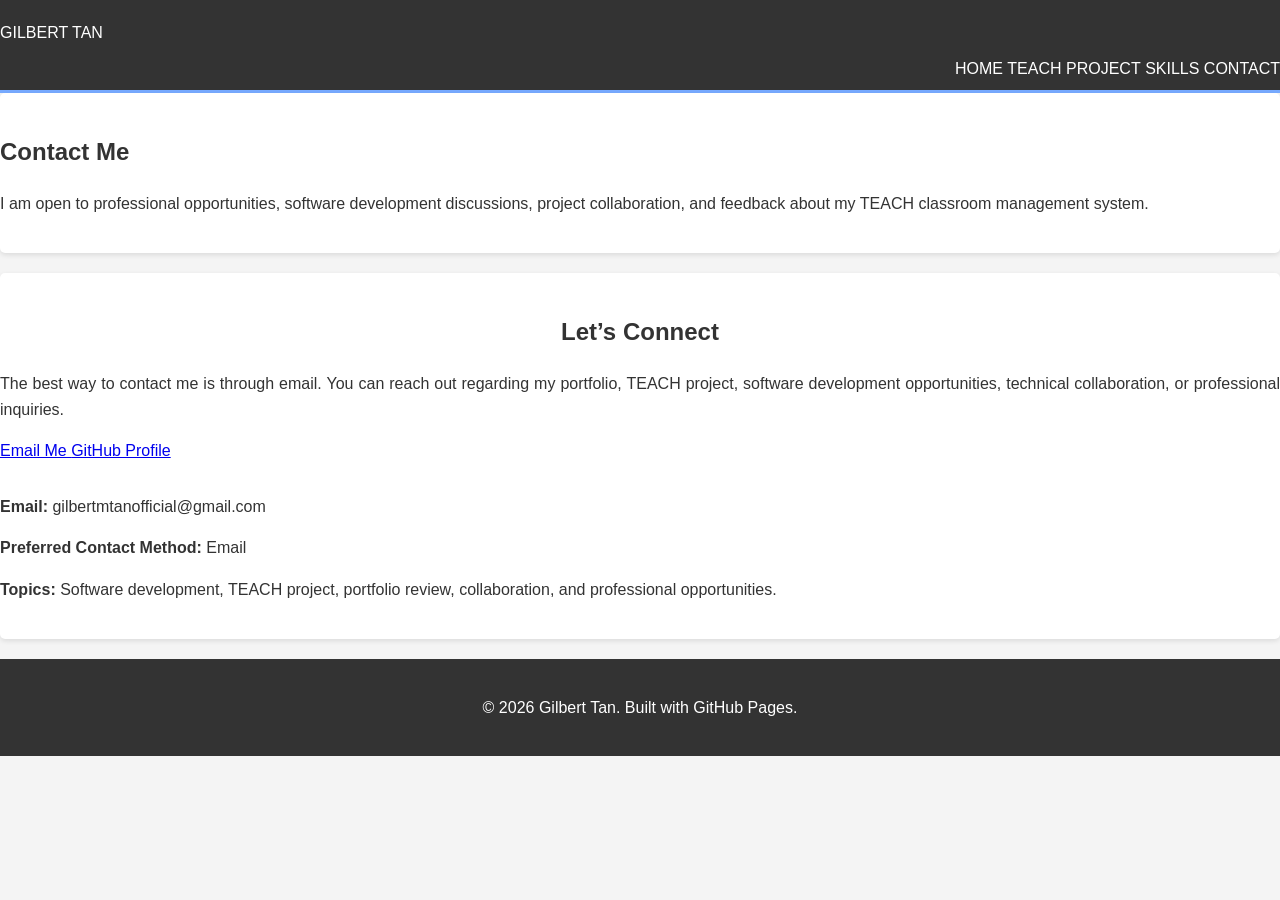
==== contact.html @ 8b08723e "Update teach.html with video and screenshots, add contact.html and skills.html" ====
<!DOCTYPE html>
<html lang="en">
<head>
  <meta charset="UTF-8" />
  <meta name="viewport" content="width=device-width, initial-scale=1.0" />
  <title>Contact | Gilbert Tan</title>
  <meta name="description" content="Contact Gilbert Tan for professional inquiries, software development opportunities, portfolio review, and TEACH project discussion." />
  <link rel="stylesheet" href="style.css" />
</head>

<body>
  <header>
    <div class="navbar">
      <div class="logo">
        <a href="index.html">Gilbert Tan</a>
      </div>

      <nav>
        <a href="index.html">Home</a>
        <a href="teach.html">TEACH Project</a>
        <a href="skills.html">Skills</a>
        <a href="contact.html">Contact</a>
      </nav>
    </div>
  </header>

  <section class="hero">
    <div class="hero-content">
      <h1>Contact <span class="hero-highlight">Me</span></h1>
      <p>
        I am open to professional opportunities, software development discussions, project collaboration, and feedback about my TEACH classroom management system.
      </p>
    </div>
  </section>

  <main>
    <section class="contact-box">
      <h2>Let’s Connect</h2>
      <p>
        The best way to contact me is through email. You can reach out regarding my portfolio,
        TEACH project, software development opportunities, technical collaboration, or professional inquiries.
      </p>

      <div class="contact-links">
        <a class="contact-link" href="mailto:gilbertmtanofficial@gmail.com">
          Email Me
        </a>

        <a class="contact-link" href="https://github.com/gilbertmtanofficial-gif" target="_blank" rel="noopener noreferrer">
          GitHub Profile
        </a>
      </div>

      <div class="highlight-box" style="background: rgba(255,255,255,0.14); border-left-color: white; margin-top: 30px;">
        <p><strong>Email:</strong> gilbertmtanofficial@gmail.com</p>
        <p><strong>Preferred Contact Method:</strong> Email</p>
        <p><strong>Topics:</strong> Software development, TEACH project, portfolio review, collaboration, and professional opportunities.</p>
      </div>
    </section>
  </main>

  <footer>
    <p>&copy; 2026 Gilbert Tan. Built with GitHub Pages.</p>
  </footer>
</body>
</html>
---- style.css ----
/* style.css */

body {
    font-family: 'Arial', sans-serif;
    line-height: 1.6;
    margin: 0;
    padding: 0;
    background: #f4f4f4;
    color: #333;
}

.container {
    width: 80%;
    margin: auto;
    overflow: hidden;
    padding: 20px 0;
}

header {
    background: #333;
    color: #fff;
    padding-top: 20px;
    min-height: 70px;
    border-bottom: #77aaff 3px solid;
}

header a {
    color: #fff;
    text-decoration: none;
    text-transform: uppercase;
    font-size: 16px;
}

header ul {
    padding: 0;
    list-style: none;
}

header li {
    display: inline;
    padding: 0 20px 0 20px;
}

header #branding {
    float: left;
}

header #branding h1 {
    margin: 0;
}

header nav {
    float: right;
    margin-top: 10px;
}

header .highlight, header .current a {
    color: #77aaff;
    font-weight: bold;
}

header a:hover {
    color: #a7a7a7;
    font-weight: bold;
}

section {
    padding: 20px 0;
    margin-bottom: 20px;
    background: #fff;
    border-radius: 5px;
    box-shadow: 0 2px 5px rgba(0,0,0,0.1);
}

section h2 {
    color: #333;
    text-align: center;
    margin-bottom: 20px;
}

section p {
    text-align: justify;
}

.project-detail-section h3 {
    color: #555;
    border-bottom: 1px solid #eee;
    padding-bottom: 5px;
    margin-top: 30px;
}

.project-detail-section ul {
    list-style: disc;
    margin-left: 20px;
}

.project-deliverables {
    display: grid;
    grid-template-columns: repeat(auto-fit, minmax(250px, 1fr));
    gap: 20px;
    margin-top: 30px;
    text-align: center;
}

.project-deliverables div {
    background: #f9f9f9;
    padding: 15px;
    border-radius: 5px;
    box-shadow: 0 1px 3px rgba(0,0,0,0.05);
}

.project-deliverables img {
    max-width: 100%;
    height: auto;
    border: 1px solid #ddd;
    border-radius: 3px;
    margin-bottom: 10px;
}

footer {
    padding: 20px;
    margin-top: 20px;
    color: #fff;
    background-color: #333;
    text-align: center;
}

@media(max-width: 768px){
    header #branding,
    header nav,
    header nav li{
        float: none;
        text-align: center;
        width: 100%;
    }

    header {
        padding-bottom: 20px;
    }

    .container {
        width: 95%;
    }
}
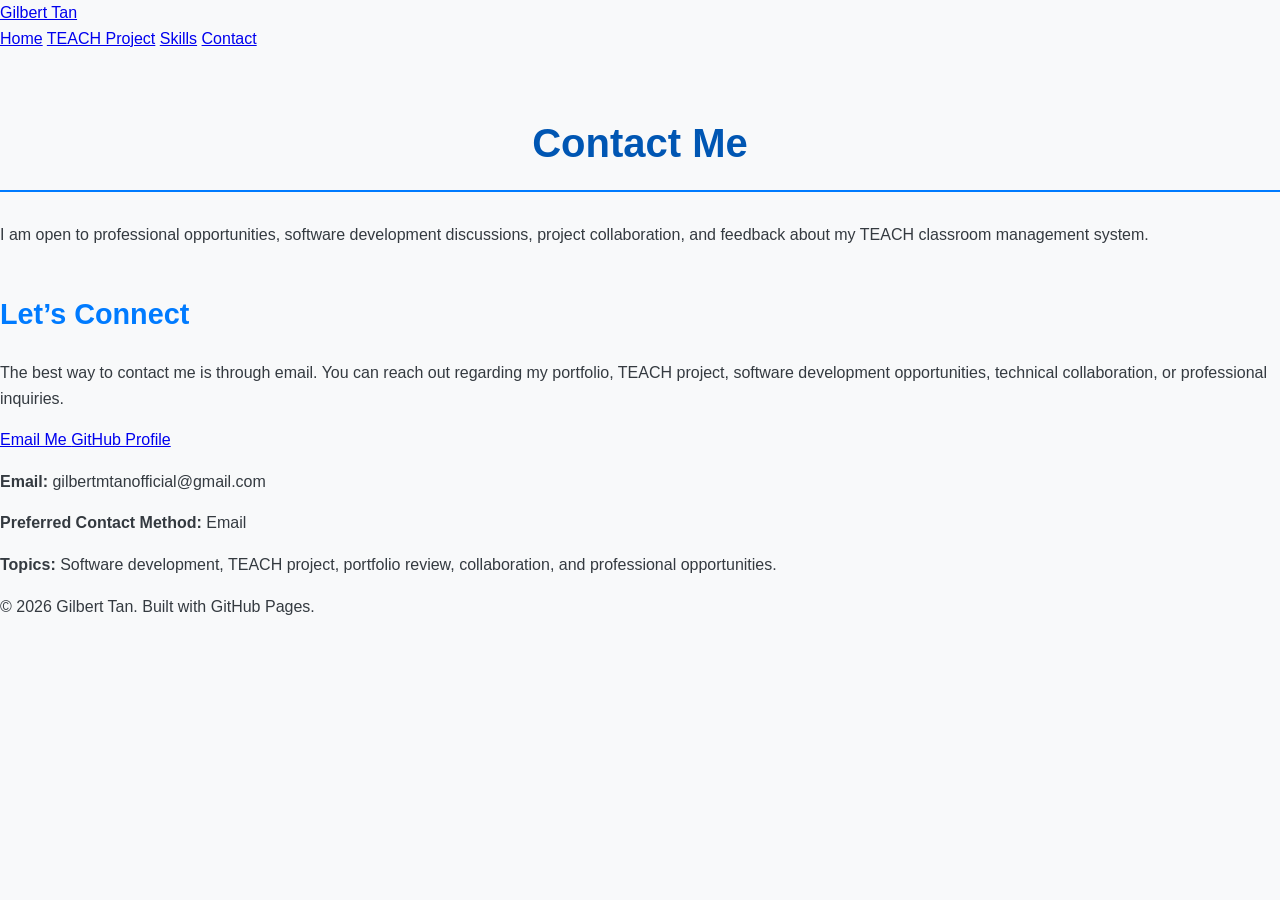
==== commit 3696b8cb: "Update teach.html, skills.html, and add style.css, teach-video.html, teach-screenshots.html" ====
--- a/contact.html
+++ b/contact.html
@@ -14,12 +14,11 @@
       <div class="logo">
         <a href="index.html">Gilbert Tan</a>
       </div>
-
       <nav>
-        <a href="index.html">Home</a>
-        <a href="teach.html">TEACH Project</a>
-        <a href="skills.html">Skills</a>
-        <a href="contact.html">Contact</a>
+        <a href="index.html" class="nav-link">Home</a>
+        <a href="teach.html" class="nav-link">TEACH Project</a>
+        <a href="skills.html" class="nav-link">Skills</a>
+        <a href="contact.html" class="nav-link active">Contact</a>
       </nav>
     </div>
   </header>
@@ -51,7 +50,7 @@
         </a>
       </div>
 
-      <div class="highlight-box" style="background: rgba(255,255,255,0.14); border-left-color: white; margin-top: 30px;">
+      <div class="highlight-box">
         <p><strong>Email:</strong> gilbertmtanofficial@gmail.com</p>
         <p><strong>Preferred Contact Method:</strong> Email</p>
         <p><strong>Topics:</strong> Software development, TEACH project, portfolio review, collaboration, and professional opportunities.</p>
--- a/style.css
+++ b/style.css
@@ -1,144 +1,103 @@
-/* style.css */
-
+/* General Body Styling */
 body {
-    font-family: 'Arial', sans-serif;
-    line-height: 1.6;
-    margin: 0;
+    font-family: 'Segoe UI', 'Helvetica Neue', Arial, sans-serif; /* Modern, readable font */
+    line-height: 1.6; /* Improved readability for paragraphs */
+    margin: 0; /* Remove default body margin */
     padding: 0;
-    background: #f4f4f4;
-    color: #333;
+    background-color: #f8f9fa; /* Light background for the whole page */
+    color: #343a40; /* Dark grey for text for good contrast */
 }
 
+/* Container for content - limits width and centers */
 .container {
-    width: 80%;
-    margin: auto;
-    overflow: hidden;
-    padding: 20px 0;
+    max-width: 960px; /* Maximum width of your content area */
+    margin: 30px auto; /* 30px top/bottom margin, auto for left/right to center */
+    padding: 30px; /* Padding inside the container */
+    background-color: #ffffff; /* White background for the content itself */
+    border-radius: 8px; /* Slightly rounded corners */
+    box-shadow: 0 4px 12px rgba(0, 0, 0, 0.08); /* Subtle shadow for depth */
 }
 
-header {
-    background: #333;
-    color: #fff;
-    padding-top: 20px;
-    min-height: 70px;
-    border-bottom: #77aaff 3px solid;
+/* Headings Styling */
+h1, h2, h3, h4, h5, h6 {
+    color: #0056b3; /* A blue shade for headings */
+    margin-top: 1.5em; /* Space above headings */
+    margin-bottom: 0.8em; /* Space below headings */
 }
 
-header a {
-    color: #fff;
-    text-decoration: none;
-    text-transform: uppercase;
-    font-size: 16px;
+h1 {
+    font-size: 2.5em;
+    text-align: center;
+    border-bottom: 2px solid #007bff; /* Underline for main title */
+    padding-bottom: 15px;
+    margin-bottom: 30px;
 }
 
-header ul {
-    padding: 0;
-    list-style: none;
+h2 {
+    font-size: 1.8em;
+    color: #007bff; /* A slightly brighter blue for sub-headings */
 }
 
-header li {
-    display: inline;
-    padding: 0 20px 0 20px;
+/* Paragraph and List Styling */
+p {
+    margin-bottom: 1em;
 }
 
-header #branding {
-    float: left;
+ul {
+    list-style: disc; /* Default bullet points */
+    margin-left: 20px; /* Indent list items */
+    margin-bottom: 1em;
 }
 
-header #branding h1 {
-    margin: 0;
+ul li {
+    margin-bottom: 0.5em;
 }
 
-header nav {
-    float: right;
-    margin-top: 10px;
+/* Specific styling for the skill categories (optional) */
+.skill-category {
+    margin-bottom: 30px;
+    padding-bottom: 20px;
+    border-bottom: 1px dashed #ced4da;
 }
 
-header .highlight, header .current a {
-    color: #77aaff;
-    font-weight: bold;
+.skill-category:last-child {
+    border-bottom: none; /* No border for the last category */
 }
 
-header a:hover {
-    color: #a7a7a7;
-    font-weight: bold;
+/* Video and Image containers */
+.video-container {
+    margin-bottom: 25px;
+    text-align: center; /* Center the video */
 }
 
-section {
-    padding: 20px 0;
-    margin-bottom: 20px;
-    background: #fff;
-    border-radius: 5px;
-    box-shadow: 0 2px 5px rgba(0,0,0,0.1);
+.screenshots-grid {
+    display: grid;
+    grid-template-columns: repeat(auto-fit, minmax(280px, 1fr)); /* Responsive grid for images */
+    gap: 20px; /* Space between images */
+    margin-top: 20px;
+    margin-bottom: 30px;
 }
 
-section h2 {
-    color: #333;
+.screenshots-grid figure {
+    margin: 0;
     text-align: center;
-    margin-bottom: 20px;
+    background-color: #f0f8ff; /* Light background for image frames */
+    padding: 10px;
+    border-radius: 5px;
+    box-shadow: 0 2px 5px rgba(0,0,0,0.05);
 }
 
-section p {
-    text-align: justify;
+.screenshots-grid img {
+    max-width: 100%;
+    height: auto;
+    display: block; /* Remove extra space below image */
+    margin: 0 auto 10px auto; /* Center image and add space below */
+    border: 1px solid #dee2e6; /* Subtle border for images */
+    border-radius: 3px;
 }
 
-.project-detail-section h3 {
-    color: #555;
-    border-bottom: 1px solid #eee;
-    padding-bottom: 5px;
-    margin-top: 30px;
+.screenshots-grid figcaption {
+    font-style: italic;
+    color: #6c757d;
+    font-size: 0.9em;
 }
-
-.project-detail-section ul {
-    list-style: disc;
-    margin-left: 20px;
-}
-
-.project-deliverables {
-    display: grid;
-    grid-template-columns: repeat(auto-fit, minmax(250px, 1fr));
-    gap: 20px;
-    margin-top: 30px;
-    text-align: center;
-}
-
-.project-deliverables div {
-    background: #f9f9f9;
-    padding: 15px;
-    border-radius: 5px;
-    box-shadow: 0 1px 3px rgba(0,0,0,0.05);
-}
-
-.project-deliverables img {
-    max-width: 100%;
-    height: auto;
-    border: 1px solid #ddd;
-    border-radius: 3px;
-    margin-bottom: 10px;
-}
-
-footer {
-    padding: 20px;
-    margin-top: 20px;
-    color: #fff;
-    background-color: #333;
-    text-align: center;
-}
-
-@media(max-width: 768px){
-    header #branding,
-    header nav,
-    header nav li{
-        float: none;
-        text-align: center;
-        width: 100%;
-    }
-
-    header {
-        padding-bottom: 20px;
-    }
-
-    .container {
-        width: 95%;
-    }
-}
